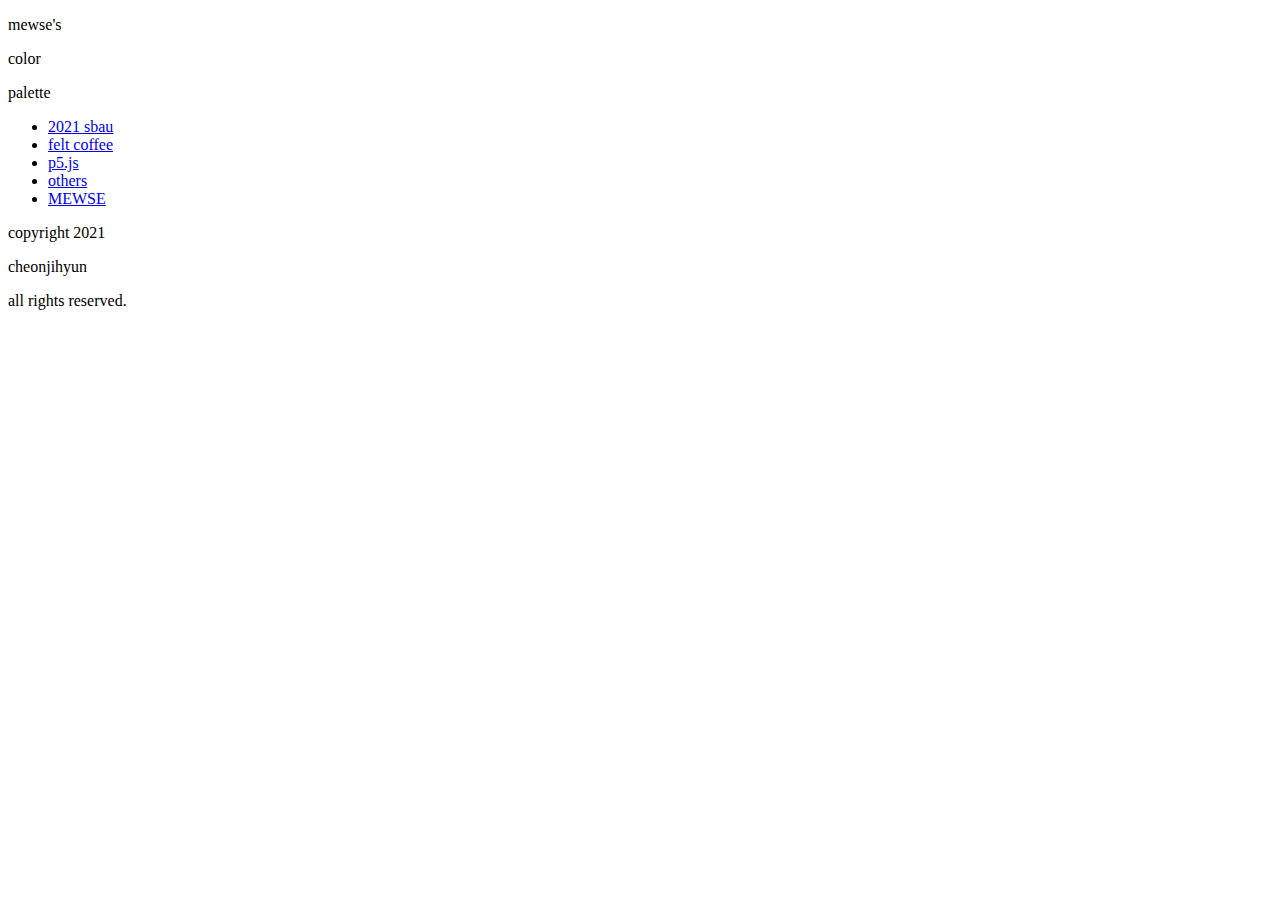
==== index.html @ 810c907f "Add files via upload" ====
<!DOCTYPE html>
<html lang="en">
<head>
    <meta charset="UTF-8">
    <title>MEWSE's media palette</title>
    <link rel="stylesheet" href="css/reset.css">
    <link rel="stylesheet" href="css/all.min.css">
    <link rel="stylesheet" href="css/style.css">
    <script>
        function on() {
            var a = document.getElementById("logo");
            var b = document.getElementById("banner");
            var c = document.getElementById("left");
            var d = document.getElementById("content");
            var e = document.getElementById("copy");
            a.classList.toggle("on");
            b.classList.toggle("on");
            c.classList.toggle("on");
            d.classList.toggle("on");
            e.classList.toggle("on");
        }
    </script>
</head>
<body>
    <div id="wrap">
        <header>
            <a href="index.html"><div id="logo"></div></a>
        </header>
        <section id="banner">
            <div id="typo">
                <p>mewse's</p>
                <p>color</p>
                <p>palette</p>
            </div>
            <div id="roll">
                <script>
                    let input = "";
                    for(var i=0 ; i<36 ; i++) {
                        input += "<div class='side'>";
//                        input += i;
                        input += "</div>";
                    }
                    document.getElementById("roll").innerHTML = input;
                </script>
            </div>
        </section>
        <aside id="left" onclick="on()"></aside>
        <section id="content">
            <ul id="content_list" class="clear">
                <li><a href="01.html">2021 sbau</a></li>
                <li><a href="02.html">felt coffee</a></li>
<!--                <li><a href="#">3</a></li>-->
                <li><a href="04.html">p5.js</a></li>
                <li><a href="05.html">others</a></li>
                <li><a href="index.html">MEWSE</a></li>
            </ul>
        </section>
        <footer>
            <div id="copy">
                <p><span>copyright 2021</span></p>
                <p><span>cheonjihyun</span></p>
                <p><span>all rights reserved.</span></p>
            </div>
        </footer>
    </div>
    
    <script>
        var list = document.querySelectorAll(".side");
        var wall = [];
        var degree = [];
//        var w = document.querySelector("#roll > div").style.width;
        var radius = 50/(Math.tan(Math.PI/18));
        for(var i=0 ; i<36 ; i++) {
            degree[i] = 10*i-5;
        }
        for (var i=0 ; i<36 ; i++) {
            wall[i] = new Object();
            wall[i] = {
                degree: degree[i],
                radian: function() {return Math.PI*this.degree/180},
                x: function() {return radius*(Math.sin(this.radian()))},
                z: function() {return radius*(Math.cos(this.radian()))}
            };
        }
       
        for(var i=0 ; i<36 ; i++) {
            list[i].style.transform = `translate3d(${wall[i].x()}px, 0, ${wall[i].z()}px) rotate3d(0, 1, 0, ${wall[i].degree}deg)`;
            list[i].style.backgroundColor = "hsla("+(10*i)+", 18%, 75%, 0.85)";
//            list[i].onmouseover = function darken() {
//                list[i].style.backgroundColor = "hsla("+(10*i)+", 18%, 75%, 0.85)";
//            }
        }
        
        document.getElementById("banner").onmouseover = function roll1() {
            document.getElementById("roll").style.transform = "perspective(500px) translateX(50%) translateY(10%) translateZ(-300px) rotateX(0)";
            for(var i=0 ; i<36 ; i++) {
                wall[i].degree += 10;
                list[i].style.transform = `translate3d(${wall[i].x()}px, 0, ${wall[i].z()}px) rotate3d(0, 1, 0, ${wall[i].degree}deg)`;
            }
        };
        document.getElementById("banner").onmouseout = function roll2() {
            document.getElementById("roll").style.transform = "perspective(500px) translateX(50%) translateZ(-500px) rotateX(-90deg)";
        };
        
//        var degree = [];
//        var radian = [];
//        const radius = 50/(Math.tan(Math.PI/18));
//        var x = [];
//        var z = [];
//        for(var i=0 ; i<36 ; i++) {
//            degree[i] = 10*i-5;
//            radian[i] = Math.PI*degree[i]/180;
//            x[i] = radius*Math.tan(radian[i]);
//            z[i] = radius/(Math.cos(radian[i]));
//        }
//        var list = document.querySelectorAll(".side");
//        console.log(list);
//        function back() {
//            for(var i=0 ; i<list.length ; i++) {
//                list[i].style.transform = `translate3d(${x[i]}px, 0, ${z[i]}px) rotate3d(0, 1, 0, -${degree[i]}deg)`;
//            }
//        }
//        
//        function roll() {
//            
//            for(var i=0 ; i<list.length-1 ; i++) {
//                list[i].style.transform = `translate3d(${x[i+1]}px, 0, ${z[i+1]}px) rotate3d(0, 1, 0, -${degree[i+1]}deg)`;
//            }
////            list[i].style.transform = `translate3d(${x[i+1]}px, 0, ${z[i+1]}px) rotate3d(0, 1, 0, -${degree[i+1]}deg)`;
//        }
    </script>
</body>
</html>
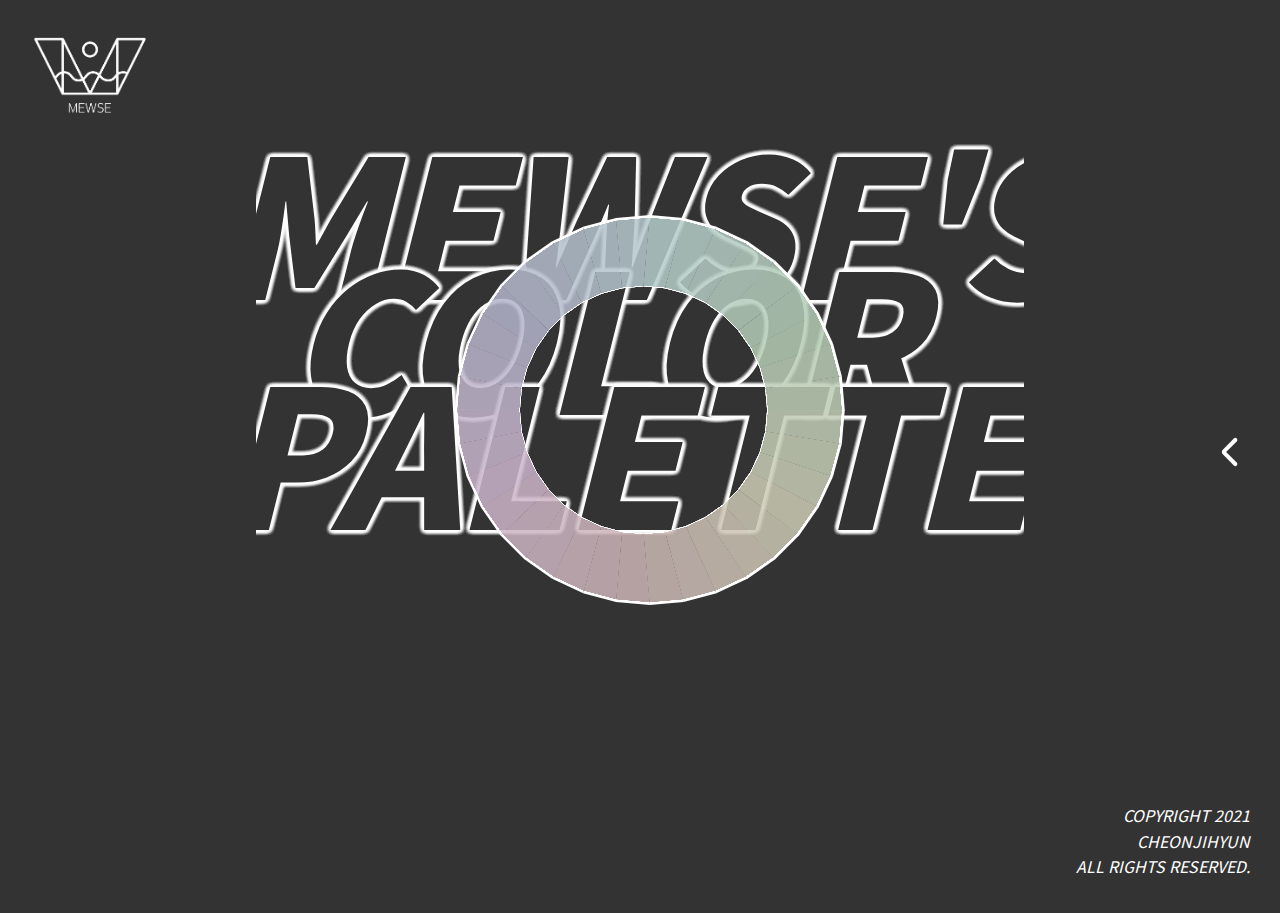
==== commit 70b216c5: "Update index.html" ====
--- a/index.html
+++ b/index.html
@@ -52,7 +52,7 @@
 <!--                <li><a href="#">3</a></li>-->
                 <li><a href="04.html">p5.js</a></li>
                 <li><a href="05.html">others</a></li>
-                <li><a href="index.html">MEWSE</a></li>
+                <li><a href="https://cheonjihyun.github.io/showwindow/">prev</a></li>
             </ul>
         </section>
         <footer>
@@ -130,4 +130,4 @@
 //        }
     </script>
 </body>
-</html>+</html>
--- a/css/all.min.css
+++ b/css/all.min.css
@@ -0,0 +1,5 @@
+/*!
+ * Font Awesome Free 5.15.2 by @fontawesome - https://fontawesome.com
+ * License - https://fontawesome.com/license/free (Icons: CC BY 4.0, Fonts: SIL OFL 1.1, Code: MIT License)
+ */
+.fa,.fab,.fad,.fal,.far,.fas{-moz-osx-font-smoothing:grayscale;-webkit-font-smoothing:antialiased;display:inline-block;font-style:normal;font-variant:normal;text-rendering:auto;line-height:1}.fa-lg{font-size:1.33333em;line-height:.75em;vertical-align:-.0667em}.fa-xs{font-size:.75em}.fa-sm{font-size:.875em}.fa-1x{font-size:1em}.fa-2x{font-size:2em}.fa-3x{font-size:3em}.fa-4x{font-size:4em}.fa-5x{font-size:5em}.fa-6x{font-size:6em}.fa-7x{font-size:7em}.fa-8x{font-size:8em}.fa-9x{font-size:9em}.fa-10x{font-size:10em}.fa-fw{text-align:center;width:1.25em}.fa-ul{list-style-type:none;margin-left:2.5em;padding-left:0}.fa-ul>li{position:relative}.fa-li{left:-2em;position:absolute;text-align:center;width:2em;line-height:inherit}.fa-border{border:.08em solid #eee;border-radius:.1em;padding:.2em .25em .15em}.fa-pull-left{float:left}.fa-pull-right{float:right}.fa.fa-pull-left,.fab.fa-pull-left,.fal.fa-pull-left,.far.fa-pull-left,.fas.fa-pull-left{margin-right:.3em}.fa.fa-pull-right,.fab.fa-pull-right,.fal.fa-pull-right,.far.fa-pull-right,.fas.fa-pull-right{margin-left:.3em}.fa-spin{-webkit-animation:fa-spin 2s linear infinite;animation:fa-spin 2s linear infinite}.fa-pulse{-webkit-animation:fa-spin 1s steps(8) infinite;animation:fa-spin 1s steps(8) infinite}@-webkit-keyframes fa-spin{0%{-webkit-transform:rotate(0deg);transform:rotate(0deg)}to{-webkit-transform:rotate(1turn);transform:rotate(1turn)}}@keyframes fa-spin{0%{-webkit-transform:rotate(0deg);transform:rotate(0deg)}to{-webkit-transform:rotate(1turn);transform:rotate(1turn)}}.fa-rotate-90{-ms-filter:"progid:DXImageTransform.Microsoft.BasicImage(rotation=1)";-webkit-transform:rotate(90deg);transform:rotate(90deg)}.fa-rotate-180{-ms-filter:"progid:DXImageTransform.Microsoft.BasicImage(rotation=2)";-webkit-transform:rotate(180deg);transform:rotate(180deg)}.fa-rotate-270{-ms-filter:"progid:DXImageTransform.Microsoft.BasicImage(rotation=3)";-webkit-transform:rotate(270deg);transform:rotate(270deg)}.fa-flip-horizontal{-ms-filter:"progid:DXImageTransform.Microsoft.BasicImage(rotation=0, mirror=1)";-webkit-transform:scaleX(-1);transform:scaleX(-1)}.fa-flip-vertical{-webkit-transform:scaleY(-1);transform:scaleY(-1)}.fa-flip-both,.fa-flip-horizontal.fa-flip-vertical,.fa-flip-vertical{-ms-filter:"progid:DXImageTransform.Microsoft.BasicImage(rotation=2, mirror=1)"}.fa-flip-both,.fa-flip-horizontal.fa-flip-vertical{-webkit-transform:scale(-1);transform:scale(-1)}:root .fa-flip-both,:root .fa-flip-horizontal,:root .fa-flip-vertical,:root .fa-rotate-90,:root .fa-rotate-180,:root .fa-rotate-270{-webkit-filter:none;filter:none}.fa-stack{display:inline-block;height:2em;line-height:2em;position:relative;vertical-align:middle;width:2.5em}.fa-stack-1x,.fa-stack-2x{left:0;position:absolute;text-align:center;width:100%}.fa-stack-1x{line-height:inherit}.fa-stack-2x{font-size:2em}.fa-inverse{color:#fff}.fa-500px:before{content:"\f26e"}.fa-accessible-icon:before{content:"\f368"}.fa-accusoft:before{content:"\f369"}.fa-acquisitions-incorporated:before{content:"\f6af"}.fa-ad:before{content:"\f641"}.fa-address-book:before{content:"\f2b9"}.fa-address-card:before{content:"\f2bb"}.fa-adjust:before{content:"\f042"}.fa-adn:before{content:"\f170"}.fa-adversal:before{content:"\f36a"}.fa-affiliatetheme:before{content:"\f36b"}.fa-air-freshener:before{content:"\f5d0"}.fa-airbnb:before{content:"\f834"}.fa-algolia:before{content:"\f36c"}.fa-align-center:before{content:"\f037"}.fa-align-justify:before{content:"\f039"}.fa-align-left:before{content:"\f036"}.fa-align-right:before{content:"\f038"}.fa-alipay:before{content:"\f642"}.fa-allergies:before{content:"\f461"}.fa-amazon:before{content:"\f270"}.fa-amazon-pay:before{content:"\f42c"}.fa-ambulance:before{content:"\f0f9"}.fa-american-sign-language-interpreting:before{content:"\f2a3"}.fa-amilia:before{content:"\f36d"}.fa-anchor:before{content:"\f13d"}.fa-android:before{content:"\f17b"}.fa-angellist:before{content:"\f209"}.fa-angle-double-down:before{content:"\f103"}.fa-angle-double-left:before{content:"\f100"}.fa-angle-double-right:before{content:"\f101"}.fa-angle-double-up:before{content:"\f102"}.fa-angle-down:before{content:"\f107"}.fa-angle-left:before{content:"\f104"}.fa-angle-right:before{content:"\f105"}.fa-angle-up:before{content:"\f106"}.fa-angry:before{content:"\f556"}.fa-angrycreative:before{content:"\f36e"}.fa-angular:before{content:"\f420"}.fa-ankh:before{content:"\f644"}.fa-app-store:before{content:"\f36f"}.fa-app-store-ios:before{content:"\f370"}.fa-apper:before{content:"\f371"}.fa-apple:before{content:"\f179"}.fa-apple-alt:before{content:"\f5d1"}.fa-apple-pay:before{content:"\f415"}.fa-archive:before{content:"\f187"}.fa-archway:before{content:"\f557"}.fa-arrow-alt-circle-down:before{content:"\f358"}.fa-arrow-alt-circle-left:before{content:"\f359"}.fa-arrow-alt-circle-right:before{content:"\f35a"}.fa-arrow-alt-circle-up:before{content:"\f35b"}.fa-arrow-circle-down:before{content:"\f0ab"}.fa-arrow-circle-left:before{content:"\f0a8"}.fa-arrow-circle-right:before{content:"\f0a9"}.fa-arrow-circle-up:before{content:"\f0aa"}.fa-arrow-down:before{content:"\f063"}.fa-arrow-left:before{content:"\f060"}.fa-arrow-right:before{content:"\f061"}.fa-arrow-up:before{content:"\f062"}.fa-arrows-alt:before{content:"\f0b2"}.fa-arrows-alt-h:before{content:"\f337"}.fa-arrows-alt-v:before{content:"\f338"}.fa-artstation:before{content:"\f77a"}.fa-assistive-listening-systems:before{content:"\f2a2"}.fa-asterisk:before{content:"\f069"}.fa-asymmetrik:before{content:"\f372"}.fa-at:before{content:"\f1fa"}.fa-atlas:before{content:"\f558"}.fa-atlassian:before{content:"\f77b"}.fa-atom:before{content:"\f5d2"}.fa-audible:before{content:"\f373"}.fa-audio-description:before{content:"\f29e"}.fa-autoprefixer:before{content:"\f41c"}.fa-avianex:before{content:"\f374"}.fa-aviato:before{content:"\f421"}.fa-award:before{content:"\f559"}.fa-aws:before{content:"\f375"}.fa-baby:before{content:"\f77c"}.fa-baby-carriage:before{content:"\f77d"}.fa-backspace:before{content:"\f55a"}.fa-backward:before{content:"\f04a"}.fa-bacon:before{content:"\f7e5"}.fa-bacteria:before{content:"\e059"}.fa-bacterium:before{content:"\e05a"}.fa-bahai:before{content:"\f666"}.fa-balance-scale:before{content:"\f24e"}.fa-balance-scale-left:before{content:"\f515"}.fa-balance-scale-right:before{content:"\f516"}.fa-ban:before{content:"\f05e"}.fa-band-aid:before{content:"\f462"}.fa-bandcamp:before{content:"\f2d5"}.fa-barcode:before{content:"\f02a"}.fa-bars:before{content:"\f0c9"}.fa-baseball-ball:before{content:"\f433"}.fa-basketball-ball:before{content:"\f434"}.fa-bath:before{content:"\f2cd"}.fa-battery-empty:before{content:"\f244"}.fa-battery-full:before{content:"\f240"}.fa-battery-half:before{content:"\f242"}.fa-battery-quarter:before{content:"\f243"}.fa-battery-three-quarters:before{content:"\f241"}.fa-battle-net:before{content:"\f835"}.fa-bed:before{content:"\f236"}.fa-beer:before{content:"\f0fc"}.fa-behance:before{content:"\f1b4"}.fa-behance-square:before{content:"\f1b5"}.fa-bell:before{content:"\f0f3"}.fa-bell-slash:before{content:"\f1f6"}.fa-bezier-curve:before{content:"\f55b"}.fa-bible:before{content:"\f647"}.fa-bicycle:before{content:"\f206"}.fa-biking:before{content:"\f84a"}.fa-bimobject:before{content:"\f378"}.fa-binoculars:before{content:"\f1e5"}.fa-biohazard:before{content:"\f780"}.fa-birthday-cake:before{content:"\f1fd"}.fa-bitbucket:before{content:"\f171"}.fa-bitcoin:before{content:"\f379"}.fa-bity:before{content:"\f37a"}.fa-black-tie:before{content:"\f27e"}.fa-blackberry:before{content:"\f37b"}.fa-blender:before{content:"\f517"}.fa-blender-phone:before{content:"\f6b6"}.fa-blind:before{content:"\f29d"}.fa-blog:before{content:"\f781"}.fa-blogger:before{content:"\f37c"}.fa-blogger-b:before{content:"\f37d"}.fa-bluetooth:before{content:"\f293"}.fa-bluetooth-b:before{content:"\f294"}.fa-bold:before{content:"\f032"}.fa-bolt:before{content:"\f0e7"}.fa-bomb:before{content:"\f1e2"}.fa-bone:before{content:"\f5d7"}.fa-bong:before{content:"\f55c"}.fa-book:before{content:"\f02d"}.fa-book-dead:before{content:"\f6b7"}.fa-book-medical:before{content:"\f7e6"}.fa-book-open:before{content:"\f518"}.fa-book-reader:before{content:"\f5da"}.fa-bookmark:before{content:"\f02e"}.fa-bootstrap:before{content:"\f836"}.fa-border-all:before{content:"\f84c"}.fa-border-none:before{content:"\f850"}.fa-border-style:before{content:"\f853"}.fa-bowling-ball:before{content:"\f436"}.fa-box:before{content:"\f466"}.fa-box-open:before{content:"\f49e"}.fa-box-tissue:before{content:"\e05b"}.fa-boxes:before{content:"\f468"}.fa-braille:before{content:"\f2a1"}.fa-brain:before{content:"\f5dc"}.fa-bread-slice:before{content:"\f7ec"}.fa-briefcase:before{content:"\f0b1"}.fa-briefcase-medical:before{content:"\f469"}.fa-broadcast-tower:before{content:"\f519"}.fa-broom:before{content:"\f51a"}.fa-brush:before{content:"\f55d"}.fa-btc:before{content:"\f15a"}.fa-buffer:before{content:"\f837"}.fa-bug:before{content:"\f188"}.fa-building:before{content:"\f1ad"}.fa-bullhorn:before{content:"\f0a1"}.fa-bullseye:before{content:"\f140"}.fa-burn:before{content:"\f46a"}.fa-buromobelexperte:before{content:"\f37f"}.fa-bus:before{content:"\f207"}.fa-bus-alt:before{content:"\f55e"}.fa-business-time:before{content:"\f64a"}.fa-buy-n-large:before{content:"\f8a6"}.fa-buysellads:before{content:"\f20d"}.fa-calculator:before{content:"\f1ec"}.fa-calendar:before{content:"\f133"}.fa-calendar-alt:before{content:"\f073"}.fa-calendar-check:before{content:"\f274"}.fa-calendar-day:before{content:"\f783"}.fa-calendar-minus:before{content:"\f272"}.fa-calendar-plus:before{content:"\f271"}.fa-calendar-times:before{content:"\f273"}.fa-calendar-week:before{content:"\f784"}.fa-camera:before{content:"\f030"}.fa-camera-retro:before{content:"\f083"}.fa-campground:before{content:"\f6bb"}.fa-canadian-maple-leaf:before{content:"\f785"}.fa-candy-cane:before{content:"\f786"}.fa-cannabis:before{content:"\f55f"}.fa-capsules:before{content:"\f46b"}.fa-car:before{content:"\f1b9"}.fa-car-alt:before{content:"\f5de"}.fa-car-battery:before{content:"\f5df"}.fa-car-crash:before{content:"\f5e1"}.fa-car-side:before{content:"\f5e4"}.fa-caravan:before{content:"\f8ff"}.fa-caret-down:before{content:"\f0d7"}.fa-caret-left:before{content:"\f0d9"}.fa-caret-right:before{content:"\f0da"}.fa-caret-square-down:before{content:"\f150"}.fa-caret-square-left:before{content:"\f191"}.fa-caret-square-right:before{content:"\f152"}.fa-caret-square-up:before{content:"\f151"}.fa-caret-up:before{content:"\f0d8"}.fa-carrot:before{content:"\f787"}.fa-cart-arrow-down:before{content:"\f218"}.fa-cart-plus:before{content:"\f217"}.fa-cash-register:before{content:"\f788"}.fa-cat:before{content:"\f6be"}.fa-cc-amazon-pay:before{content:"\f42d"}.fa-cc-amex:before{content:"\f1f3"}.fa-cc-apple-pay:before{content:"\f416"}.fa-cc-diners-club:before{content:"\f24c"}.fa-cc-discover:before{content:"\f1f2"}.fa-cc-jcb:before{content:"\f24b"}.fa-cc-mastercard:before{content:"\f1f1"}.fa-cc-paypal:before{content:"\f1f4"}.fa-cc-stripe:before{content:"\f1f5"}.fa-cc-visa:before{content:"\f1f0"}.fa-centercode:before{content:"\f380"}.fa-centos:before{content:"\f789"}.fa-certificate:before{content:"\f0a3"}.fa-chair:before{content:"\f6c0"}.fa-chalkboard:before{content:"\f51b"}.fa-chalkboard-teacher:before{content:"\f51c"}.fa-charging-station:before{content:"\f5e7"}.fa-chart-area:before{content:"\f1fe"}.fa-chart-bar:before{content:"\f080"}.fa-chart-line:before{content:"\f201"}.fa-chart-pie:before{content:"\f200"}.fa-check:before{content:"\f00c"}.fa-check-circle:before{content:"\f058"}.fa-check-double:before{content:"\f560"}.fa-check-square:before{content:"\f14a"}.fa-cheese:before{content:"\f7ef"}.fa-chess:before{content:"\f439"}.fa-chess-bishop:before{content:"\f43a"}.fa-chess-board:before{content:"\f43c"}.fa-chess-king:before{content:"\f43f"}.fa-chess-knight:before{content:"\f441"}.fa-chess-pawn:before{content:"\f443"}.fa-chess-queen:before{content:"\f445"}.fa-chess-rook:before{content:"\f447"}.fa-chevron-circle-down:before{content:"\f13a"}.fa-chevron-circle-left:before{content:"\f137"}.fa-chevron-circle-right:before{content:"\f138"}.fa-chevron-circle-up:before{content:"\f139"}.fa-chevron-down:before{content:"\f078"}.fa-chevron-left:before{content:"\f053"}.fa-chevron-right:before{content:"\f054"}.fa-chevron-up:before{content:"\f077"}.fa-child:before{content:"\f1ae"}.fa-chrome:before{content:"\f268"}.fa-chromecast:before{content:"\f838"}.fa-church:before{content:"\f51d"}.fa-circle:before{content:"\f111"}.fa-circle-notch:before{content:"\f1ce"}.fa-city:before{content:"\f64f"}.fa-clinic-medical:before{content:"\f7f2"}.fa-clipboard:before{content:"\f328"}.fa-clipboard-check:before{content:"\f46c"}.fa-clipboard-list:before{content:"\f46d"}.fa-clock:before{content:"\f017"}.fa-clone:before{content:"\f24d"}.fa-closed-captioning:before{content:"\f20a"}.fa-cloud:before{content:"\f0c2"}.fa-cloud-download-alt:before{content:"\f381"}.fa-cloud-meatball:before{content:"\f73b"}.fa-cloud-moon:before{content:"\f6c3"}.fa-cloud-moon-rain:before{content:"\f73c"}.fa-cloud-rain:before{content:"\f73d"}.fa-cloud-showers-heavy:before{content:"\f740"}.fa-cloud-sun:before{content:"\f6c4"}.fa-cloud-sun-rain:before{content:"\f743"}.fa-cloud-upload-alt:before{content:"\f382"}.fa-cloudflare:before{content:"\e07d"}.fa-cloudscale:before{content:"\f383"}.fa-cloudsmith:before{content:"\f384"}.fa-cloudversify:before{content:"\f385"}.fa-cocktail:before{content:"\f561"}.fa-code:before{content:"\f121"}.fa-code-branch:before{content:"\f126"}.fa-codepen:before{content:"\f1cb"}.fa-codiepie:before{content:"\f284"}.fa-coffee:before{content:"\f0f4"}.fa-cog:before{content:"\f013"}.fa-cogs:before{content:"\f085"}.fa-coins:before{content:"\f51e"}.fa-columns:before{content:"\f0db"}.fa-comment:before{content:"\f075"}.fa-comment-alt:before{content:"\f27a"}.fa-comment-dollar:before{content:"\f651"}.fa-comment-dots:before{content:"\f4ad"}.fa-comment-medical:before{content:"\f7f5"}.fa-comment-slash:before{content:"\f4b3"}.fa-comments:before{content:"\f086"}.fa-comments-dollar:before{content:"\f653"}.fa-compact-disc:before{content:"\f51f"}.fa-compass:before{content:"\f14e"}.fa-compress:before{content:"\f066"}.fa-compress-alt:before{content:"\f422"}.fa-compress-arrows-alt:before{content:"\f78c"}.fa-concierge-bell:before{content:"\f562"}.fa-confluence:before{content:"\f78d"}.fa-connectdevelop:before{content:"\f20e"}.fa-contao:before{content:"\f26d"}.fa-cookie:before{content:"\f563"}.fa-cookie-bite:before{content:"\f564"}.fa-copy:before{content:"\f0c5"}.fa-copyright:before{content:"\f1f9"}.fa-cotton-bureau:before{content:"\f89e"}.fa-couch:before{content:"\f4b8"}.fa-cpanel:before{content:"\f388"}.fa-creative-commons:before{content:"\f25e"}.fa-creative-commons-by:before{content:"\f4e7"}.fa-creative-commons-nc:before{content:"\f4e8"}.fa-creative-commons-nc-eu:before{content:"\f4e9"}.fa-creative-commons-nc-jp:before{content:"\f4ea"}.fa-creative-commons-nd:before{content:"\f4eb"}.fa-creative-commons-pd:before{content:"\f4ec"}.fa-creative-commons-pd-alt:before{content:"\f4ed"}.fa-creative-commons-remix:before{content:"\f4ee"}.fa-creative-commons-sa:before{content:"\f4ef"}.fa-creative-commons-sampling:before{content:"\f4f0"}.fa-creative-commons-sampling-plus:before{content:"\f4f1"}.fa-creative-commons-share:before{content:"\f4f2"}.fa-creative-commons-zero:before{content:"\f4f3"}.fa-credit-card:before{content:"\f09d"}.fa-critical-role:before{content:"\f6c9"}.fa-crop:before{content:"\f125"}.fa-crop-alt:before{content:"\f565"}.fa-cross:before{content:"\f654"}.fa-crosshairs:before{content:"\f05b"}.fa-crow:before{content:"\f520"}.fa-crown:before{content:"\f521"}.fa-crutch:before{content:"\f7f7"}.fa-css3:before{content:"\f13c"}.fa-css3-alt:before{content:"\f38b"}.fa-cube:before{content:"\f1b2"}.fa-cubes:before{content:"\f1b3"}.fa-cut:before{content:"\f0c4"}.fa-cuttlefish:before{content:"\f38c"}.fa-d-and-d:before{content:"\f38d"}.fa-d-and-d-beyond:before{content:"\f6ca"}.fa-dailymotion:before{content:"\e052"}.fa-dashcube:before{content:"\f210"}.fa-database:before{content:"\f1c0"}.fa-deaf:before{content:"\f2a4"}.fa-deezer:before{content:"\e077"}.fa-delicious:before{content:"\f1a5"}.fa-democrat:before{content:"\f747"}.fa-deploydog:before{content:"\f38e"}.fa-deskpro:before{content:"\f38f"}.fa-desktop:before{content:"\f108"}.fa-dev:before{content:"\f6cc"}.fa-deviantart:before{content:"\f1bd"}.fa-dharmachakra:before{content:"\f655"}.fa-dhl:before{content:"\f790"}.fa-diagnoses:before{content:"\f470"}.fa-diaspora:before{content:"\f791"}.fa-dice:before{content:"\f522"}.fa-dice-d20:before{content:"\f6cf"}.fa-dice-d6:before{content:"\f6d1"}.fa-dice-five:before{content:"\f523"}.fa-dice-four:before{content:"\f524"}.fa-dice-one:before{content:"\f525"}.fa-dice-six:before{content:"\f526"}.fa-dice-three:before{content:"\f527"}.fa-dice-two:before{content:"\f528"}.fa-digg:before{content:"\f1a6"}.fa-digital-ocean:before{content:"\f391"}.fa-digital-tachograph:before{content:"\f566"}.fa-directions:before{content:"\f5eb"}.fa-discord:before{content:"\f392"}.fa-discourse:before{content:"\f393"}.fa-disease:before{content:"\f7fa"}.fa-divide:before{content:"\f529"}.fa-dizzy:before{content:"\f567"}.fa-dna:before{content:"\f471"}.fa-dochub:before{content:"\f394"}.fa-docker:before{content:"\f395"}.fa-dog:before{content:"\f6d3"}.fa-dollar-sign:before{content:"\f155"}.fa-dolly:before{content:"\f472"}.fa-dolly-flatbed:before{content:"\f474"}.fa-donate:before{content:"\f4b9"}.fa-door-closed:before{content:"\f52a"}.fa-door-open:before{content:"\f52b"}.fa-dot-circle:before{content:"\f192"}.fa-dove:before{content:"\f4ba"}.fa-download:before{content:"\f019"}.fa-draft2digital:before{content:"\f396"}.fa-drafting-compass:before{content:"\f568"}.fa-dragon:before{content:"\f6d5"}.fa-draw-polygon:before{content:"\f5ee"}.fa-dribbble:before{content:"\f17d"}.fa-dribbble-square:before{content:"\f397"}.fa-dropbox:before{content:"\f16b"}.fa-drum:before{content:"\f569"}.fa-drum-steelpan:before{content:"\f56a"}.fa-drumstick-bite:before{content:"\f6d7"}.fa-drupal:before{content:"\f1a9"}.fa-dumbbell:before{content:"\f44b"}.fa-dumpster:before{content:"\f793"}.fa-dumpster-fire:before{content:"\f794"}.fa-dungeon:before{content:"\f6d9"}.fa-dyalog:before{content:"\f399"}.fa-earlybirds:before{content:"\f39a"}.fa-ebay:before{content:"\f4f4"}.fa-edge:before{content:"\f282"}.fa-edge-legacy:before{content:"\e078"}.fa-edit:before{content:"\f044"}.fa-egg:before{content:"\f7fb"}.fa-eject:before{content:"\f052"}.fa-elementor:before{content:"\f430"}.fa-ellipsis-h:before{content:"\f141"}.fa-ellipsis-v:before{content:"\f142"}.fa-ello:before{content:"\f5f1"}.fa-ember:before{content:"\f423"}.fa-empire:before{content:"\f1d1"}.fa-envelope:before{content:"\f0e0"}.fa-envelope-open:before{content:"\f2b6"}.fa-envelope-open-text:before{content:"\f658"}.fa-envelope-square:before{content:"\f199"}.fa-envira:before{content:"\f299"}.fa-equals:before{content:"\f52c"}.fa-eraser:before{content:"\f12d"}.fa-erlang:before{content:"\f39d"}.fa-ethereum:before{content:"\f42e"}.fa-ethernet:before{content:"\f796"}.fa-etsy:before{content:"\f2d7"}.fa-euro-sign:before{content:"\f153"}.fa-evernote:before{content:"\f839"}.fa-exchange-alt:before{content:"\f362"}.fa-exclamation:before{content:"\f12a"}.fa-exclamation-circle:before{content:"\f06a"}.fa-exclamation-triangle:before{content:"\f071"}.fa-expand:before{content:"\f065"}.fa-expand-alt:before{content:"\f424"}.fa-expand-arrows-alt:before{content:"\f31e"}.fa-expeditedssl:before{content:"\f23e"}.fa-external-link-alt:before{content:"\f35d"}.fa-external-link-square-alt:before{content:"\f360"}.fa-eye:before{content:"\f06e"}.fa-eye-dropper:before{content:"\f1fb"}.fa-eye-slash:before{content:"\f070"}.fa-facebook:before{content:"\f09a"}.fa-facebook-f:before{content:"\f39e"}.fa-facebook-messenger:before{content:"\f39f"}.fa-facebook-square:before{content:"\f082"}.fa-fan:before{content:"\f863"}.fa-fantasy-flight-games:before{content:"\f6dc"}.fa-fast-backward:before{content:"\f049"}.fa-fast-forward:before{content:"\f050"}.fa-faucet:before{content:"\e005"}.fa-fax:before{content:"\f1ac"}.fa-feather:before{content:"\f52d"}.fa-feather-alt:before{content:"\f56b"}.fa-fedex:before{content:"\f797"}.fa-fedora:before{content:"\f798"}.fa-female:before{content:"\f182"}.fa-fighter-jet:before{content:"\f0fb"}.fa-figma:before{content:"\f799"}.fa-file:before{content:"\f15b"}.fa-file-alt:before{content:"\f15c"}.fa-file-archive:before{content:"\f1c6"}.fa-file-audio:before{content:"\f1c7"}.fa-file-code:before{content:"\f1c9"}.fa-file-contract:before{content:"\f56c"}.fa-file-csv:before{content:"\f6dd"}.fa-file-download:before{content:"\f56d"}.fa-file-excel:before{content:"\f1c3"}.fa-file-export:before{content:"\f56e"}.fa-file-image:before{content:"\f1c5"}.fa-file-import:before{content:"\f56f"}.fa-file-invoice:before{content:"\f570"}.fa-file-invoice-dollar:before{content:"\f571"}.fa-file-medical:before{content:"\f477"}.fa-file-medical-alt:before{content:"\f478"}.fa-file-pdf:before{content:"\f1c1"}.fa-file-powerpoint:before{content:"\f1c4"}.fa-file-prescription:before{content:"\f572"}.fa-file-signature:before{content:"\f573"}.fa-file-upload:before{content:"\f574"}.fa-file-video:before{content:"\f1c8"}.fa-file-word:before{content:"\f1c2"}.fa-fill:before{content:"\f575"}.fa-fill-drip:before{content:"\f576"}.fa-film:before{content:"\f008"}.fa-filter:before{content:"\f0b0"}.fa-fingerprint:before{content:"\f577"}.fa-fire:before{content:"\f06d"}.fa-fire-alt:before{content:"\f7e4"}.fa-fire-extinguisher:before{content:"\f134"}.fa-firefox:before{content:"\f269"}.fa-firefox-browser:before{content:"\e007"}.fa-first-aid:before{content:"\f479"}.fa-first-order:before{content:"\f2b0"}.fa-first-order-alt:before{content:"\f50a"}.fa-firstdraft:before{content:"\f3a1"}.fa-fish:before{content:"\f578"}.fa-fist-raised:before{content:"\f6de"}.fa-flag:before{content:"\f024"}.fa-flag-checkered:before{content:"\f11e"}.fa-flag-usa:before{content:"\f74d"}.fa-flask:before{content:"\f0c3"}.fa-flickr:before{content:"\f16e"}.fa-flipboard:before{content:"\f44d"}.fa-flushed:before{content:"\f579"}.fa-fly:before{content:"\f417"}.fa-folder:before{content:"\f07b"}.fa-folder-minus:before{content:"\f65d"}.fa-folder-open:before{content:"\f07c"}.fa-folder-plus:before{content:"\f65e"}.fa-font:before{content:"\f031"}.fa-font-awesome:before{content:"\f2b4"}.fa-font-awesome-alt:before{content:"\f35c"}.fa-font-awesome-flag:before{content:"\f425"}.fa-font-awesome-logo-full:before{content:"\f4e6"}.fa-fonticons:before{content:"\f280"}.fa-fonticons-fi:before{content:"\f3a2"}.fa-football-ball:before{content:"\f44e"}.fa-fort-awesome:before{content:"\f286"}.fa-fort-awesome-alt:before{content:"\f3a3"}.fa-forumbee:before{content:"\f211"}.fa-forward:before{content:"\f04e"}.fa-foursquare:before{content:"\f180"}.fa-free-code-camp:before{content:"\f2c5"}.fa-freebsd:before{content:"\f3a4"}.fa-frog:before{content:"\f52e"}.fa-frown:before{content:"\f119"}.fa-frown-open:before{content:"\f57a"}.fa-fulcrum:before{content:"\f50b"}.fa-funnel-dollar:before{content:"\f662"}.fa-futbol:before{content:"\f1e3"}.fa-galactic-republic:before{content:"\f50c"}.fa-galactic-senate:before{content:"\f50d"}.fa-gamepad:before{content:"\f11b"}.fa-gas-pump:before{content:"\f52f"}.fa-gavel:before{content:"\f0e3"}.fa-gem:before{content:"\f3a5"}.fa-genderless:before{content:"\f22d"}.fa-get-pocket:before{content:"\f265"}.fa-gg:before{content:"\f260"}.fa-gg-circle:before{content:"\f261"}.fa-ghost:before{content:"\f6e2"}.fa-gift:before{content:"\f06b"}.fa-gifts:before{content:"\f79c"}.fa-git:before{content:"\f1d3"}.fa-git-alt:before{content:"\f841"}.fa-git-square:before{content:"\f1d2"}.fa-github:before{content:"\f09b"}.fa-github-alt:before{content:"\f113"}.fa-github-square:before{content:"\f092"}.fa-gitkraken:before{content:"\f3a6"}.fa-gitlab:before{content:"\f296"}.fa-gitter:before{content:"\f426"}.fa-glass-cheers:before{content:"\f79f"}.fa-glass-martini:before{content:"\f000"}.fa-glass-martini-alt:before{content:"\f57b"}.fa-glass-whiskey:before{content:"\f7a0"}.fa-glasses:before{content:"\f530"}.fa-glide:before{content:"\f2a5"}.fa-glide-g:before{content:"\f2a6"}.fa-globe:before{content:"\f0ac"}.fa-globe-africa:before{content:"\f57c"}.fa-globe-americas:before{content:"\f57d"}.fa-globe-asia:before{content:"\f57e"}.fa-globe-europe:before{content:"\f7a2"}.fa-gofore:before{content:"\f3a7"}.fa-golf-ball:before{content:"\f450"}.fa-goodreads:before{content:"\f3a8"}.fa-goodreads-g:before{content:"\f3a9"}.fa-google:before{content:"\f1a0"}.fa-google-drive:before{content:"\f3aa"}.fa-google-pay:before{content:"\e079"}.fa-google-play:before{content:"\f3ab"}.fa-google-plus:before{content:"\f2b3"}.fa-google-plus-g:before{content:"\f0d5"}.fa-google-plus-square:before{content:"\f0d4"}.fa-google-wallet:before{content:"\f1ee"}.fa-gopuram:before{content:"\f664"}.fa-graduation-cap:before{content:"\f19d"}.fa-gratipay:before{content:"\f184"}.fa-grav:before{content:"\f2d6"}.fa-greater-than:before{content:"\f531"}.fa-greater-than-equal:before{content:"\f532"}.fa-grimace:before{content:"\f57f"}.fa-grin:before{content:"\f580"}.fa-grin-alt:before{content:"\f581"}.fa-grin-beam:before{content:"\f582"}.fa-grin-beam-sweat:before{content:"\f583"}.fa-grin-hearts:before{content:"\f584"}.fa-grin-squint:before{content:"\f585"}.fa-grin-squint-tears:before{content:"\f586"}.fa-grin-stars:before{content:"\f587"}.fa-grin-tears:before{content:"\f588"}.fa-grin-tongue:before{content:"\f589"}.fa-grin-tongue-squint:before{content:"\f58a"}.fa-grin-tongue-wink:before{content:"\f58b"}.fa-grin-wink:before{content:"\f58c"}.fa-grip-horizontal:before{content:"\f58d"}.fa-grip-lines:before{content:"\f7a4"}.fa-grip-lines-vertical:before{content:"\f7a5"}.fa-grip-vertical:before{content:"\f58e"}.fa-gripfire:before{content:"\f3ac"}.fa-grunt:before{content:"\f3ad"}.fa-guilded:before{content:"\e07e"}.fa-guitar:before{content:"\f7a6"}.fa-gulp:before{content:"\f3ae"}.fa-h-square:before{content:"\f0fd"}.fa-hacker-news:before{content:"\f1d4"}.fa-hacker-news-square:before{content:"\f3af"}.fa-hackerrank:before{content:"\f5f7"}.fa-hamburger:before{content:"\f805"}.fa-hammer:before{content:"\f6e3"}.fa-hamsa:before{content:"\f665"}.fa-hand-holding:before{content:"\f4bd"}.fa-hand-holding-heart:before{content:"\f4be"}.fa-hand-holding-medical:before{content:"\e05c"}.fa-hand-holding-usd:before{content:"\f4c0"}.fa-hand-holding-water:before{content:"\f4c1"}.fa-hand-lizard:before{content:"\f258"}.fa-hand-middle-finger:before{content:"\f806"}.fa-hand-paper:before{content:"\f256"}.fa-hand-peace:before{content:"\f25b"}.fa-hand-point-down:before{content:"\f0a7"}.fa-hand-point-left:before{content:"\f0a5"}.fa-hand-point-right:before{content:"\f0a4"}.fa-hand-point-up:before{content:"\f0a6"}.fa-hand-pointer:before{content:"\f25a"}.fa-hand-rock:before{content:"\f255"}.fa-hand-scissors:before{content:"\f257"}.fa-hand-sparkles:before{content:"\e05d"}.fa-hand-spock:before{content:"\f259"}.fa-hands:before{content:"\f4c2"}.fa-hands-helping:before{content:"\f4c4"}.fa-hands-wash:before{content:"\e05e"}.fa-handshake:before{content:"\f2b5"}.fa-handshake-alt-slash:before{content:"\e05f"}.fa-handshake-slash:before{content:"\e060"}.fa-hanukiah:before{content:"\f6e6"}.fa-hard-hat:before{content:"\f807"}.fa-hashtag:before{content:"\f292"}.fa-hat-cowboy:before{content:"\f8c0"}.fa-hat-cowboy-side:before{content:"\f8c1"}.fa-hat-wizard:before{content:"\f6e8"}.fa-hdd:before{content:"\f0a0"}.fa-head-side-cough:before{content:"\e061"}.fa-head-side-cough-slash:before{content:"\e062"}.fa-head-side-mask:before{content:"\e063"}.fa-head-side-virus:before{content:"\e064"}.fa-heading:before{content:"\f1dc"}.fa-headphones:before{content:"\f025"}.fa-headphones-alt:before{content:"\f58f"}.fa-headset:before{content:"\f590"}.fa-heart:before{content:"\f004"}.fa-heart-broken:before{content:"\f7a9"}.fa-heartbeat:before{content:"\f21e"}.fa-helicopter:before{content:"\f533"}.fa-highlighter:before{content:"\f591"}.fa-hiking:before{content:"\f6ec"}.fa-hippo:before{content:"\f6ed"}.fa-hips:before{content:"\f452"}.fa-hire-a-helper:before{content:"\f3b0"}.fa-history:before{content:"\f1da"}.fa-hive:before{content:"\e07f"}.fa-hockey-puck:before{content:"\f453"}.fa-holly-berry:before{content:"\f7aa"}.fa-home:before{content:"\f015"}.fa-hooli:before{content:"\f427"}.fa-hornbill:before{content:"\f592"}.fa-horse:before{content:"\f6f0"}.fa-horse-head:before{content:"\f7ab"}.fa-hospital:before{content:"\f0f8"}.fa-hospital-alt:before{content:"\f47d"}.fa-hospital-symbol:before{content:"\f47e"}.fa-hospital-user:before{content:"\f80d"}.fa-hot-tub:before{content:"\f593"}.fa-hotdog:before{content:"\f80f"}.fa-hotel:before{content:"\f594"}.fa-hotjar:before{content:"\f3b1"}.fa-hourglass:before{content:"\f254"}.fa-hourglass-end:before{content:"\f253"}.fa-hourglass-half:before{content:"\f252"}.fa-hourglass-start:before{content:"\f251"}.fa-house-damage:before{content:"\f6f1"}.fa-house-user:before{content:"\e065"}.fa-houzz:before{content:"\f27c"}.fa-hryvnia:before{content:"\f6f2"}.fa-html5:before{content:"\f13b"}.fa-hubspot:before{content:"\f3b2"}.fa-i-cursor:before{content:"\f246"}.fa-ice-cream:before{content:"\f810"}.fa-icicles:before{content:"\f7ad"}.fa-icons:before{content:"\f86d"}.fa-id-badge:before{content:"\f2c1"}.fa-id-card:before{content:"\f2c2"}.fa-id-card-alt:before{content:"\f47f"}.fa-ideal:before{content:"\e013"}.fa-igloo:before{content:"\f7ae"}.fa-image:before{content:"\f03e"}.fa-images:before{content:"\f302"}.fa-imdb:before{content:"\f2d8"}.fa-inbox:before{content:"\f01c"}.fa-indent:before{content:"\f03c"}.fa-industry:before{content:"\f275"}.fa-infinity:before{content:"\f534"}.fa-info:before{content:"\f129"}.fa-info-circle:before{content:"\f05a"}.fa-innosoft:before{content:"\e080"}.fa-instagram:before{content:"\f16d"}.fa-instagram-square:before{content:"\e055"}.fa-instalod:before{content:"\e081"}.fa-intercom:before{content:"\f7af"}.fa-internet-explorer:before{content:"\f26b"}.fa-invision:before{content:"\f7b0"}.fa-ioxhost:before{content:"\f208"}.fa-italic:before{content:"\f033"}.fa-itch-io:before{content:"\f83a"}.fa-itunes:before{content:"\f3b4"}.fa-itunes-note:before{content:"\f3b5"}.fa-java:before{content:"\f4e4"}.fa-jedi:before{content:"\f669"}.fa-jedi-order:before{content:"\f50e"}.fa-jenkins:before{content:"\f3b6"}.fa-jira:before{content:"\f7b1"}.fa-joget:before{content:"\f3b7"}.fa-joint:before{content:"\f595"}.fa-joomla:before{content:"\f1aa"}.fa-journal-whills:before{content:"\f66a"}.fa-js:before{content:"\f3b8"}.fa-js-square:before{content:"\f3b9"}.fa-jsfiddle:before{content:"\f1cc"}.fa-kaaba:before{content:"\f66b"}.fa-kaggle:before{content:"\f5fa"}.fa-key:before{content:"\f084"}.fa-keybase:before{content:"\f4f5"}.fa-keyboard:before{content:"\f11c"}.fa-keycdn:before{content:"\f3ba"}.fa-khanda:before{content:"\f66d"}.fa-kickstarter:before{content:"\f3bb"}.fa-kickstarter-k:before{content:"\f3bc"}.fa-kiss:before{content:"\f596"}.fa-kiss-beam:before{content:"\f597"}.fa-kiss-wink-heart:before{content:"\f598"}.fa-kiwi-bird:before{content:"\f535"}.fa-korvue:before{content:"\f42f"}.fa-landmark:before{content:"\f66f"}.fa-language:before{content:"\f1ab"}.fa-laptop:before{content:"\f109"}.fa-laptop-code:before{content:"\f5fc"}.fa-laptop-house:before{content:"\e066"}.fa-laptop-medical:before{content:"\f812"}.fa-laravel:before{content:"\f3bd"}.fa-lastfm:before{content:"\f202"}.fa-lastfm-square:before{content:"\f203"}.fa-laugh:before{content:"\f599"}.fa-laugh-beam:before{content:"\f59a"}.fa-laugh-squint:before{content:"\f59b"}.fa-laugh-wink:before{content:"\f59c"}.fa-layer-group:before{content:"\f5fd"}.fa-leaf:before{content:"\f06c"}.fa-leanpub:before{content:"\f212"}.fa-lemon:before{content:"\f094"}.fa-less:before{content:"\f41d"}.fa-less-than:before{content:"\f536"}.fa-less-than-equal:before{content:"\f537"}.fa-level-down-alt:before{content:"\f3be"}.fa-level-up-alt:before{content:"\f3bf"}.fa-life-ring:before{content:"\f1cd"}.fa-lightbulb:before{content:"\f0eb"}.fa-line:before{content:"\f3c0"}.fa-link:before{content:"\f0c1"}.fa-linkedin:before{content:"\f08c"}.fa-linkedin-in:before{content:"\f0e1"}.fa-linode:before{content:"\f2b8"}.fa-linux:before{content:"\f17c"}.fa-lira-sign:before{content:"\f195"}.fa-list:before{content:"\f03a"}.fa-list-alt:before{content:"\f022"}.fa-list-ol:before{content:"\f0cb"}.fa-list-ul:before{content:"\f0ca"}.fa-location-arrow:before{content:"\f124"}.fa-lock:before{content:"\f023"}.fa-lock-open:before{content:"\f3c1"}.fa-long-arrow-alt-down:before{content:"\f309"}.fa-long-arrow-alt-left:before{content:"\f30a"}.fa-long-arrow-alt-right:before{content:"\f30b"}.fa-long-arrow-alt-up:before{content:"\f30c"}.fa-low-vision:before{content:"\f2a8"}.fa-luggage-cart:before{content:"\f59d"}.fa-lungs:before{content:"\f604"}.fa-lungs-virus:before{content:"\e067"}.fa-lyft:before{content:"\f3c3"}.fa-magento:before{content:"\f3c4"}.fa-magic:before{content:"\f0d0"}.fa-magnet:before{content:"\f076"}.fa-mail-bulk:before{content:"\f674"}.fa-mailchimp:before{content:"\f59e"}.fa-male:before{content:"\f183"}.fa-mandalorian:before{content:"\f50f"}.fa-map:before{content:"\f279"}.fa-map-marked:before{content:"\f59f"}.fa-map-marked-alt:before{content:"\f5a0"}.fa-map-marker:before{content:"\f041"}.fa-map-marker-alt:before{content:"\f3c5"}.fa-map-pin:before{content:"\f276"}.fa-map-signs:before{content:"\f277"}.fa-markdown:before{content:"\f60f"}.fa-marker:before{content:"\f5a1"}.fa-mars:before{content:"\f222"}.fa-mars-double:before{content:"\f227"}.fa-mars-stroke:before{content:"\f229"}.fa-mars-stroke-h:before{content:"\f22b"}.fa-mars-stroke-v:before{content:"\f22a"}.fa-mask:before{content:"\f6fa"}.fa-mastodon:before{content:"\f4f6"}.fa-maxcdn:before{content:"\f136"}.fa-mdb:before{content:"\f8ca"}.fa-medal:before{content:"\f5a2"}.fa-medapps:before{content:"\f3c6"}.fa-medium:before{content:"\f23a"}.fa-medium-m:before{content:"\f3c7"}.fa-medkit:before{content:"\f0fa"}.fa-medrt:before{content:"\f3c8"}.fa-meetup:before{content:"\f2e0"}.fa-megaport:before{content:"\f5a3"}.fa-meh:before{content:"\f11a"}.fa-meh-blank:before{content:"\f5a4"}.fa-meh-rolling-eyes:before{content:"\f5a5"}.fa-memory:before{content:"\f538"}.fa-mendeley:before{content:"\f7b3"}.fa-menorah:before{content:"\f676"}.fa-mercury:before{content:"\f223"}.fa-meteor:before{content:"\f753"}.fa-microblog:before{content:"\e01a"}.fa-microchip:before{content:"\f2db"}.fa-microphone:before{content:"\f130"}.fa-microphone-alt:before{content:"\f3c9"}.fa-microphone-alt-slash:before{content:"\f539"}.fa-microphone-slash:before{content:"\f131"}.fa-microscope:before{content:"\f610"}.fa-microsoft:before{content:"\f3ca"}.fa-minus:before{content:"\f068"}.fa-minus-circle:before{content:"\f056"}.fa-minus-square:before{content:"\f146"}.fa-mitten:before{content:"\f7b5"}.fa-mix:before{content:"\f3cb"}.fa-mixcloud:before{content:"\f289"}.fa-mixer:before{content:"\e056"}.fa-mizuni:before{content:"\f3cc"}.fa-mobile:before{content:"\f10b"}.fa-mobile-alt:before{content:"\f3cd"}.fa-modx:before{content:"\f285"}.fa-monero:before{content:"\f3d0"}.fa-money-bill:before{content:"\f0d6"}.fa-money-bill-alt:before{content:"\f3d1"}.fa-money-bill-wave:before{content:"\f53a"}.fa-money-bill-wave-alt:before{content:"\f53b"}.fa-money-check:before{content:"\f53c"}.fa-money-check-alt:before{content:"\f53d"}.fa-monument:before{content:"\f5a6"}.fa-moon:before{content:"\f186"}.fa-mortar-pestle:before{content:"\f5a7"}.fa-mosque:before{content:"\f678"}.fa-motorcycle:before{content:"\f21c"}.fa-mountain:before{content:"\f6fc"}.fa-mouse:before{content:"\f8cc"}.fa-mouse-pointer:before{content:"\f245"}.fa-mug-hot:before{content:"\f7b6"}.fa-music:before{content:"\f001"}.fa-napster:before{content:"\f3d2"}.fa-neos:before{content:"\f612"}.fa-network-wired:before{content:"\f6ff"}.fa-neuter:before{content:"\f22c"}.fa-newspaper:before{content:"\f1ea"}.fa-nimblr:before{content:"\f5a8"}.fa-node:before{content:"\f419"}.fa-node-js:before{content:"\f3d3"}.fa-not-equal:before{content:"\f53e"}.fa-notes-medical:before{content:"\f481"}.fa-npm:before{content:"\f3d4"}.fa-ns8:before{content:"\f3d5"}.fa-nutritionix:before{content:"\f3d6"}.fa-object-group:before{content:"\f247"}.fa-object-ungroup:before{content:"\f248"}.fa-octopus-deploy:before{content:"\e082"}.fa-odnoklassniki:before{content:"\f263"}.fa-odnoklassniki-square:before{content:"\f264"}.fa-oil-can:before{content:"\f613"}.fa-old-republic:before{content:"\f510"}.fa-om:before{content:"\f679"}.fa-opencart:before{content:"\f23d"}.fa-openid:before{content:"\f19b"}.fa-opera:before{content:"\f26a"}.fa-optin-monster:before{content:"\f23c"}.fa-orcid:before{content:"\f8d2"}.fa-osi:before{content:"\f41a"}.fa-otter:before{content:"\f700"}.fa-outdent:before{content:"\f03b"}.fa-page4:before{content:"\f3d7"}.fa-pagelines:before{content:"\f18c"}.fa-pager:before{content:"\f815"}.fa-paint-brush:before{content:"\f1fc"}.fa-paint-roller:before{content:"\f5aa"}.fa-palette:before{content:"\f53f"}.fa-palfed:before{content:"\f3d8"}.fa-pallet:before{content:"\f482"}.fa-paper-plane:before{content:"\f1d8"}.fa-paperclip:before{content:"\f0c6"}.fa-parachute-box:before{content:"\f4cd"}.fa-paragraph:before{content:"\f1dd"}.fa-parking:before{content:"\f540"}.fa-passport:before{content:"\f5ab"}.fa-pastafarianism:before{content:"\f67b"}.fa-paste:before{content:"\f0ea"}.fa-patreon:before{content:"\f3d9"}.fa-pause:before{content:"\f04c"}.fa-pause-circle:before{content:"\f28b"}.fa-paw:before{content:"\f1b0"}.fa-paypal:before{content:"\f1ed"}.fa-peace:before{content:"\f67c"}.fa-pen:before{content:"\f304"}.fa-pen-alt:before{content:"\f305"}.fa-pen-fancy:before{content:"\f5ac"}.fa-pen-nib:before{content:"\f5ad"}.fa-pen-square:before{content:"\f14b"}.fa-pencil-alt:before{content:"\f303"}.fa-pencil-ruler:before{content:"\f5ae"}.fa-penny-arcade:before{content:"\f704"}.fa-people-arrows:before{content:"\e068"}.fa-people-carry:before{content:"\f4ce"}.fa-pepper-hot:before{content:"\f816"}.fa-perbyte:before{content:"\e083"}.fa-percent:before{content:"\f295"}.fa-percentage:before{content:"\f541"}.fa-periscope:before{content:"\f3da"}.fa-person-booth:before{content:"\f756"}.fa-phabricator:before{content:"\f3db"}.fa-phoenix-framework:before{content:"\f3dc"}.fa-phoenix-squadron:before{content:"\f511"}.fa-phone:before{content:"\f095"}.fa-phone-alt:before{content:"\f879"}.fa-phone-slash:before{content:"\f3dd"}.fa-phone-square:before{content:"\f098"}.fa-phone-square-alt:before{content:"\f87b"}.fa-phone-volume:before{content:"\f2a0"}.fa-photo-video:before{content:"\f87c"}.fa-php:before{content:"\f457"}.fa-pied-piper:before{content:"\f2ae"}.fa-pied-piper-alt:before{content:"\f1a8"}.fa-pied-piper-hat:before{content:"\f4e5"}.fa-pied-piper-pp:before{content:"\f1a7"}.fa-pied-piper-square:before{content:"\e01e"}.fa-piggy-bank:before{content:"\f4d3"}.fa-pills:before{content:"\f484"}.fa-pinterest:before{content:"\f0d2"}.fa-pinterest-p:before{content:"\f231"}.fa-pinterest-square:before{content:"\f0d3"}.fa-pizza-slice:before{content:"\f818"}.fa-place-of-worship:before{content:"\f67f"}.fa-plane:before{content:"\f072"}.fa-plane-arrival:before{content:"\f5af"}.fa-plane-departure:before{content:"\f5b0"}.fa-plane-slash:before{content:"\e069"}.fa-play:before{content:"\f04b"}.fa-play-circle:before{content:"\f144"}.fa-playstation:before{content:"\f3df"}.fa-plug:before{content:"\f1e6"}.fa-plus:before{content:"\f067"}.fa-plus-circle:before{content:"\f055"}.fa-plus-square:before{content:"\f0fe"}.fa-podcast:before{content:"\f2ce"}.fa-poll:before{content:"\f681"}.fa-poll-h:before{content:"\f682"}.fa-poo:before{content:"\f2fe"}.fa-poo-storm:before{content:"\f75a"}.fa-poop:before{content:"\f619"}.fa-portrait:before{content:"\f3e0"}.fa-pound-sign:before{content:"\f154"}.fa-power-off:before{content:"\f011"}.fa-pray:before{content:"\f683"}.fa-praying-hands:before{content:"\f684"}.fa-prescription:before{content:"\f5b1"}.fa-prescription-bottle:before{content:"\f485"}.fa-prescription-bottle-alt:before{content:"\f486"}.fa-print:before{content:"\f02f"}.fa-procedures:before{content:"\f487"}.fa-product-hunt:before{content:"\f288"}.fa-project-diagram:before{content:"\f542"}.fa-pump-medical:before{content:"\e06a"}.fa-pump-soap:before{content:"\e06b"}.fa-pushed:before{content:"\f3e1"}.fa-puzzle-piece:before{content:"\f12e"}.fa-python:before{content:"\f3e2"}.fa-qq:before{content:"\f1d6"}.fa-qrcode:before{content:"\f029"}.fa-question:before{content:"\f128"}.fa-question-circle:before{content:"\f059"}.fa-quidditch:before{content:"\f458"}.fa-quinscape:before{content:"\f459"}.fa-quora:before{content:"\f2c4"}.fa-quote-left:before{content:"\f10d"}.fa-quote-right:before{content:"\f10e"}.fa-quran:before{content:"\f687"}.fa-r-project:before{content:"\f4f7"}.fa-radiation:before{content:"\f7b9"}.fa-radiation-alt:before{content:"\f7ba"}.fa-rainbow:before{content:"\f75b"}.fa-random:before{content:"\f074"}.fa-raspberry-pi:before{content:"\f7bb"}.fa-ravelry:before{content:"\f2d9"}.fa-react:before{content:"\f41b"}.fa-reacteurope:before{content:"\f75d"}.fa-readme:before{content:"\f4d5"}.fa-rebel:before{content:"\f1d0"}.fa-receipt:before{content:"\f543"}.fa-record-vinyl:before{content:"\f8d9"}.fa-recycle:before{content:"\f1b8"}.fa-red-river:before{content:"\f3e3"}.fa-reddit:before{content:"\f1a1"}.fa-reddit-alien:before{content:"\f281"}.fa-reddit-square:before{content:"\f1a2"}.fa-redhat:before{content:"\f7bc"}.fa-redo:before{content:"\f01e"}.fa-redo-alt:before{content:"\f2f9"}.fa-registered:before{content:"\f25d"}.fa-remove-format:before{content:"\f87d"}.fa-renren:before{content:"\f18b"}.fa-reply:before{content:"\f3e5"}.fa-reply-all:before{content:"\f122"}.fa-replyd:before{content:"\f3e6"}.fa-republican:before{content:"\f75e"}.fa-researchgate:before{content:"\f4f8"}.fa-resolving:before{content:"\f3e7"}.fa-restroom:before{content:"\f7bd"}.fa-retweet:before{content:"\f079"}.fa-rev:before{content:"\f5b2"}.fa-ribbon:before{content:"\f4d6"}.fa-ring:before{content:"\f70b"}.fa-road:before{content:"\f018"}.fa-robot:before{content:"\f544"}.fa-rocket:before{content:"\f135"}.fa-rocketchat:before{content:"\f3e8"}.fa-rockrms:before{content:"\f3e9"}.fa-route:before{content:"\f4d7"}.fa-rss:before{content:"\f09e"}.fa-rss-square:before{content:"\f143"}.fa-ruble-sign:before{content:"\f158"}.fa-ruler:before{content:"\f545"}.fa-ruler-combined:before{content:"\f546"}.fa-ruler-horizontal:before{content:"\f547"}.fa-ruler-vertical:before{content:"\f548"}.fa-running:before{content:"\f70c"}.fa-rupee-sign:before{content:"\f156"}.fa-rust:before{content:"\e07a"}.fa-sad-cry:before{content:"\f5b3"}.fa-sad-tear:before{content:"\f5b4"}.fa-safari:before{content:"\f267"}.fa-salesforce:before{content:"\f83b"}.fa-sass:before{content:"\f41e"}.fa-satellite:before{content:"\f7bf"}.fa-satellite-dish:before{content:"\f7c0"}.fa-save:before{content:"\f0c7"}.fa-schlix:before{content:"\f3ea"}.fa-school:before{content:"\f549"}.fa-screwdriver:before{content:"\f54a"}.fa-scribd:before{content:"\f28a"}.fa-scroll:before{content:"\f70e"}.fa-sd-card:before{content:"\f7c2"}.fa-search:before{content:"\f002"}.fa-search-dollar:before{content:"\f688"}.fa-search-location:before{content:"\f689"}.fa-search-minus:before{content:"\f010"}.fa-search-plus:before{content:"\f00e"}.fa-searchengin:before{content:"\f3eb"}.fa-seedling:before{content:"\f4d8"}.fa-sellcast:before{content:"\f2da"}.fa-sellsy:before{content:"\f213"}.fa-server:before{content:"\f233"}.fa-servicestack:before{content:"\f3ec"}.fa-shapes:before{content:"\f61f"}.fa-share:before{content:"\f064"}.fa-share-alt:before{content:"\f1e0"}.fa-share-alt-square:before{content:"\f1e1"}.fa-share-square:before{content:"\f14d"}.fa-shekel-sign:before{content:"\f20b"}.fa-shield-alt:before{content:"\f3ed"}.fa-shield-virus:before{content:"\e06c"}.fa-ship:before{content:"\f21a"}.fa-shipping-fast:before{content:"\f48b"}.fa-shirtsinbulk:before{content:"\f214"}.fa-shoe-prints:before{content:"\f54b"}.fa-shopify:before{content:"\e057"}.fa-shopping-bag:before{content:"\f290"}.fa-shopping-basket:before{content:"\f291"}.fa-shopping-cart:before{content:"\f07a"}.fa-shopware:before{content:"\f5b5"}.fa-shower:before{content:"\f2cc"}.fa-shuttle-van:before{content:"\f5b6"}.fa-sign:before{content:"\f4d9"}.fa-sign-in-alt:before{content:"\f2f6"}.fa-sign-language:before{content:"\f2a7"}.fa-sign-out-alt:before{content:"\f2f5"}.fa-signal:before{content:"\f012"}.fa-signature:before{content:"\f5b7"}.fa-sim-card:before{content:"\f7c4"}.fa-simplybuilt:before{content:"\f215"}.fa-sink:before{content:"\e06d"}.fa-sistrix:before{content:"\f3ee"}.fa-sitemap:before{content:"\f0e8"}.fa-sith:before{content:"\f512"}.fa-skating:before{content:"\f7c5"}.fa-sketch:before{content:"\f7c6"}.fa-skiing:before{content:"\f7c9"}.fa-skiing-nordic:before{content:"\f7ca"}.fa-skull:before{content:"\f54c"}.fa-skull-crossbones:before{content:"\f714"}.fa-skyatlas:before{content:"\f216"}.fa-skype:before{content:"\f17e"}.fa-slack:before{content:"\f198"}.fa-slack-hash:before{content:"\f3ef"}.fa-slash:before{content:"\f715"}.fa-sleigh:before{content:"\f7cc"}.fa-sliders-h:before{content:"\f1de"}.fa-slideshare:before{content:"\f1e7"}.fa-smile:before{content:"\f118"}.fa-smile-beam:before{content:"\f5b8"}.fa-smile-wink:before{content:"\f4da"}.fa-smog:before{content:"\f75f"}.fa-smoking:before{content:"\f48d"}.fa-smoking-ban:before{content:"\f54d"}.fa-sms:before{content:"\f7cd"}.fa-snapchat:before{content:"\f2ab"}.fa-snapchat-ghost:before{content:"\f2ac"}.fa-snapchat-square:before{content:"\f2ad"}.fa-snowboarding:before{content:"\f7ce"}.fa-snowflake:before{content:"\f2dc"}.fa-snowman:before{content:"\f7d0"}.fa-snowplow:before{content:"\f7d2"}.fa-soap:before{content:"\e06e"}.fa-socks:before{content:"\f696"}.fa-solar-panel:before{content:"\f5ba"}.fa-sort:before{content:"\f0dc"}.fa-sort-alpha-down:before{content:"\f15d"}.fa-sort-alpha-down-alt:before{content:"\f881"}.fa-sort-alpha-up:before{content:"\f15e"}.fa-sort-alpha-up-alt:before{content:"\f882"}.fa-sort-amount-down:before{content:"\f160"}.fa-sort-amount-down-alt:before{content:"\f884"}.fa-sort-amount-up:before{content:"\f161"}.fa-sort-amount-up-alt:before{content:"\f885"}.fa-sort-down:before{content:"\f0dd"}.fa-sort-numeric-down:before{content:"\f162"}.fa-sort-numeric-down-alt:before{content:"\f886"}.fa-sort-numeric-up:before{content:"\f163"}.fa-sort-numeric-up-alt:before{content:"\f887"}.fa-sort-up:before{content:"\f0de"}.fa-soundcloud:before{content:"\f1be"}.fa-sourcetree:before{content:"\f7d3"}.fa-spa:before{content:"\f5bb"}.fa-space-shuttle:before{content:"\f197"}.fa-speakap:before{content:"\f3f3"}.fa-speaker-deck:before{content:"\f83c"}.fa-spell-check:before{content:"\f891"}.fa-spider:before{content:"\f717"}.fa-spinner:before{content:"\f110"}.fa-splotch:before{content:"\f5bc"}.fa-spotify:before{content:"\f1bc"}.fa-spray-can:before{content:"\f5bd"}.fa-square:before{content:"\f0c8"}.fa-square-full:before{content:"\f45c"}.fa-square-root-alt:before{content:"\f698"}.fa-squarespace:before{content:"\f5be"}.fa-stack-exchange:before{content:"\f18d"}.fa-stack-overflow:before{content:"\f16c"}.fa-stackpath:before{content:"\f842"}.fa-stamp:before{content:"\f5bf"}.fa-star:before{content:"\f005"}.fa-star-and-crescent:before{content:"\f699"}.fa-star-half:before{content:"\f089"}.fa-star-half-alt:before{content:"\f5c0"}.fa-star-of-david:before{content:"\f69a"}.fa-star-of-life:before{content:"\f621"}.fa-staylinked:before{content:"\f3f5"}.fa-steam:before{content:"\f1b6"}.fa-steam-square:before{content:"\f1b7"}.fa-steam-symbol:before{content:"\f3f6"}.fa-step-backward:before{content:"\f048"}.fa-step-forward:before{content:"\f051"}.fa-stethoscope:before{content:"\f0f1"}.fa-sticker-mule:before{content:"\f3f7"}.fa-sticky-note:before{content:"\f249"}.fa-stop:before{content:"\f04d"}.fa-stop-circle:before{content:"\f28d"}.fa-stopwatch:before{content:"\f2f2"}.fa-stopwatch-20:before{content:"\e06f"}.fa-store:before{content:"\f54e"}.fa-store-alt:before{content:"\f54f"}.fa-store-alt-slash:before{content:"\e070"}.fa-store-slash:before{content:"\e071"}.fa-strava:before{content:"\f428"}.fa-stream:before{content:"\f550"}.fa-street-view:before{content:"\f21d"}.fa-strikethrough:before{content:"\f0cc"}.fa-stripe:before{content:"\f429"}.fa-stripe-s:before{content:"\f42a"}.fa-stroopwafel:before{content:"\f551"}.fa-studiovinari:before{content:"\f3f8"}.fa-stumbleupon:before{content:"\f1a4"}.fa-stumbleupon-circle:before{content:"\f1a3"}.fa-subscript:before{content:"\f12c"}.fa-subway:before{content:"\f239"}.fa-suitcase:before{content:"\f0f2"}.fa-suitcase-rolling:before{content:"\f5c1"}.fa-sun:before{content:"\f185"}.fa-superpowers:before{content:"\f2dd"}.fa-superscript:before{content:"\f12b"}.fa-supple:before{content:"\f3f9"}.fa-surprise:before{content:"\f5c2"}.fa-suse:before{content:"\f7d6"}.fa-swatchbook:before{content:"\f5c3"}.fa-swift:before{content:"\f8e1"}.fa-swimmer:before{content:"\f5c4"}.fa-swimming-pool:before{content:"\f5c5"}.fa-symfony:before{content:"\f83d"}.fa-synagogue:before{content:"\f69b"}.fa-sync:before{content:"\f021"}.fa-sync-alt:before{content:"\f2f1"}.fa-syringe:before{content:"\f48e"}.fa-table:before{content:"\f0ce"}.fa-table-tennis:before{content:"\f45d"}.fa-tablet:before{content:"\f10a"}.fa-tablet-alt:before{content:"\f3fa"}.fa-tablets:before{content:"\f490"}.fa-tachometer-alt:before{content:"\f3fd"}.fa-tag:before{content:"\f02b"}.fa-tags:before{content:"\f02c"}.fa-tape:before{content:"\f4db"}.fa-tasks:before{content:"\f0ae"}.fa-taxi:before{content:"\f1ba"}.fa-teamspeak:before{content:"\f4f9"}.fa-teeth:before{content:"\f62e"}.fa-teeth-open:before{content:"\f62f"}.fa-telegram:before{content:"\f2c6"}.fa-telegram-plane:before{content:"\f3fe"}.fa-temperature-high:before{content:"\f769"}.fa-temperature-low:before{content:"\f76b"}.fa-tencent-weibo:before{content:"\f1d5"}.fa-tenge:before{content:"\f7d7"}.fa-terminal:before{content:"\f120"}.fa-text-height:before{content:"\f034"}.fa-text-width:before{content:"\f035"}.fa-th:before{content:"\f00a"}.fa-th-large:before{content:"\f009"}.fa-th-list:before{content:"\f00b"}.fa-the-red-yeti:before{content:"\f69d"}.fa-theater-masks:before{content:"\f630"}.fa-themeco:before{content:"\f5c6"}.fa-themeisle:before{content:"\f2b2"}.fa-thermometer:before{content:"\f491"}.fa-thermometer-empty:before{content:"\f2cb"}.fa-thermometer-full:before{content:"\f2c7"}.fa-thermometer-half:before{content:"\f2c9"}.fa-thermometer-quarter:before{content:"\f2ca"}.fa-thermometer-three-quarters:before{content:"\f2c8"}.fa-think-peaks:before{content:"\f731"}.fa-thumbs-down:before{content:"\f165"}.fa-thumbs-up:before{content:"\f164"}.fa-thumbtack:before{content:"\f08d"}.fa-ticket-alt:before{content:"\f3ff"}.fa-tiktok:before{content:"\e07b"}.fa-times:before{content:"\f00d"}.fa-times-circle:before{content:"\f057"}.fa-tint:before{content:"\f043"}.fa-tint-slash:before{content:"\f5c7"}.fa-tired:before{content:"\f5c8"}.fa-toggle-off:before{content:"\f204"}.fa-toggle-on:before{content:"\f205"}.fa-toilet:before{content:"\f7d8"}.fa-toilet-paper:before{content:"\f71e"}.fa-toilet-paper-slash:before{content:"\e072"}.fa-toolbox:before{content:"\f552"}.fa-tools:before{content:"\f7d9"}.fa-tooth:before{content:"\f5c9"}.fa-torah:before{content:"\f6a0"}.fa-torii-gate:before{content:"\f6a1"}.fa-tractor:before{content:"\f722"}.fa-trade-federation:before{content:"\f513"}.fa-trademark:before{content:"\f25c"}.fa-traffic-light:before{content:"\f637"}.fa-trailer:before{content:"\e041"}.fa-train:before{content:"\f238"}.fa-tram:before{content:"\f7da"}.fa-transgender:before{content:"\f224"}.fa-transgender-alt:before{content:"\f225"}.fa-trash:before{content:"\f1f8"}.fa-trash-alt:before{content:"\f2ed"}.fa-trash-restore:before{content:"\f829"}.fa-trash-restore-alt:before{content:"\f82a"}.fa-tree:before{content:"\f1bb"}.fa-trello:before{content:"\f181"}.fa-tripadvisor:before{content:"\f262"}.fa-trophy:before{content:"\f091"}.fa-truck:before{content:"\f0d1"}.fa-truck-loading:before{content:"\f4de"}.fa-truck-monster:before{content:"\f63b"}.fa-truck-moving:before{content:"\f4df"}.fa-truck-pickup:before{content:"\f63c"}.fa-tshirt:before{content:"\f553"}.fa-tty:before{content:"\f1e4"}.fa-tumblr:before{content:"\f173"}.fa-tumblr-square:before{content:"\f174"}.fa-tv:before{content:"\f26c"}.fa-twitch:before{content:"\f1e8"}.fa-twitter:before{content:"\f099"}.fa-twitter-square:before{content:"\f081"}.fa-typo3:before{content:"\f42b"}.fa-uber:before{content:"\f402"}.fa-ubuntu:before{content:"\f7df"}.fa-uikit:before{content:"\f403"}.fa-umbraco:before{content:"\f8e8"}.fa-umbrella:before{content:"\f0e9"}.fa-umbrella-beach:before{content:"\f5ca"}.fa-uncharted:before{content:"\e084"}.fa-underline:before{content:"\f0cd"}.fa-undo:before{content:"\f0e2"}.fa-undo-alt:before{content:"\f2ea"}.fa-uniregistry:before{content:"\f404"}.fa-unity:before{content:"\e049"}.fa-universal-access:before{content:"\f29a"}.fa-university:before{content:"\f19c"}.fa-unlink:before{content:"\f127"}.fa-unlock:before{content:"\f09c"}.fa-unlock-alt:before{content:"\f13e"}.fa-unsplash:before{content:"\e07c"}.fa-untappd:before{content:"\f405"}.fa-upload:before{content:"\f093"}.fa-ups:before{content:"\f7e0"}.fa-usb:before{content:"\f287"}.fa-user:before{content:"\f007"}.fa-user-alt:before{content:"\f406"}.fa-user-alt-slash:before{content:"\f4fa"}.fa-user-astronaut:before{content:"\f4fb"}.fa-user-check:before{content:"\f4fc"}.fa-user-circle:before{content:"\f2bd"}.fa-user-clock:before{content:"\f4fd"}.fa-user-cog:before{content:"\f4fe"}.fa-user-edit:before{content:"\f4ff"}.fa-user-friends:before{content:"\f500"}.fa-user-graduate:before{content:"\f501"}.fa-user-injured:before{content:"\f728"}.fa-user-lock:before{content:"\f502"}.fa-user-md:before{content:"\f0f0"}.fa-user-minus:before{content:"\f503"}.fa-user-ninja:before{content:"\f504"}.fa-user-nurse:before{content:"\f82f"}.fa-user-plus:before{content:"\f234"}.fa-user-secret:before{content:"\f21b"}.fa-user-shield:before{content:"\f505"}.fa-user-slash:before{content:"\f506"}.fa-user-tag:before{content:"\f507"}.fa-user-tie:before{content:"\f508"}.fa-user-times:before{content:"\f235"}.fa-users:before{content:"\f0c0"}.fa-users-cog:before{content:"\f509"}.fa-users-slash:before{content:"\e073"}.fa-usps:before{content:"\f7e1"}.fa-ussunnah:before{content:"\f407"}.fa-utensil-spoon:before{content:"\f2e5"}.fa-utensils:before{content:"\f2e7"}.fa-vaadin:before{content:"\f408"}.fa-vector-square:before{content:"\f5cb"}.fa-venus:before{content:"\f221"}.fa-venus-double:before{content:"\f226"}.fa-venus-mars:before{content:"\f228"}.fa-vest:before{content:"\e085"}.fa-vest-patches:before{content:"\e086"}.fa-viacoin:before{content:"\f237"}.fa-viadeo:before{content:"\f2a9"}.fa-viadeo-square:before{content:"\f2aa"}.fa-vial:before{content:"\f492"}.fa-vials:before{content:"\f493"}.fa-viber:before{content:"\f409"}.fa-video:before{content:"\f03d"}.fa-video-slash:before{content:"\f4e2"}.fa-vihara:before{content:"\f6a7"}.fa-vimeo:before{content:"\f40a"}.fa-vimeo-square:before{content:"\f194"}.fa-vimeo-v:before{content:"\f27d"}.fa-vine:before{content:"\f1ca"}.fa-virus:before{content:"\e074"}.fa-virus-slash:before{content:"\e075"}.fa-viruses:before{content:"\e076"}.fa-vk:before{content:"\f189"}.fa-vnv:before{content:"\f40b"}.fa-voicemail:before{content:"\f897"}.fa-volleyball-ball:before{content:"\f45f"}.fa-volume-down:before{content:"\f027"}.fa-volume-mute:before{content:"\f6a9"}.fa-volume-off:before{content:"\f026"}.fa-volume-up:before{content:"\f028"}.fa-vote-yea:before{content:"\f772"}.fa-vr-cardboard:before{content:"\f729"}.fa-vuejs:before{content:"\f41f"}.fa-walking:before{content:"\f554"}.fa-wallet:before{content:"\f555"}.fa-warehouse:before{content:"\f494"}.fa-watchman-monitoring:before{content:"\e087"}.fa-water:before{content:"\f773"}.fa-wave-square:before{content:"\f83e"}.fa-waze:before{content:"\f83f"}.fa-weebly:before{content:"\f5cc"}.fa-weibo:before{content:"\f18a"}.fa-weight:before{content:"\f496"}.fa-weight-hanging:before{content:"\f5cd"}.fa-weixin:before{content:"\f1d7"}.fa-whatsapp:before{content:"\f232"}.fa-whatsapp-square:before{content:"\f40c"}.fa-wheelchair:before{content:"\f193"}.fa-whmcs:before{content:"\f40d"}.fa-wifi:before{content:"\f1eb"}.fa-wikipedia-w:before{content:"\f266"}.fa-wind:before{content:"\f72e"}.fa-window-close:before{content:"\f410"}.fa-window-maximize:before{content:"\f2d0"}.fa-window-minimize:before{content:"\f2d1"}.fa-window-restore:before{content:"\f2d2"}.fa-windows:before{content:"\f17a"}.fa-wine-bottle:before{content:"\f72f"}.fa-wine-glass:before{content:"\f4e3"}.fa-wine-glass-alt:before{content:"\f5ce"}.fa-wix:before{content:"\f5cf"}.fa-wizards-of-the-coast:before{content:"\f730"}.fa-wodu:before{content:"\e088"}.fa-wolf-pack-battalion:before{content:"\f514"}.fa-won-sign:before{content:"\f159"}.fa-wordpress:before{content:"\f19a"}.fa-wordpress-simple:before{content:"\f411"}.fa-wpbeginner:before{content:"\f297"}.fa-wpexplorer:before{content:"\f2de"}.fa-wpforms:before{content:"\f298"}.fa-wpressr:before{content:"\f3e4"}.fa-wrench:before{content:"\f0ad"}.fa-x-ray:before{content:"\f497"}.fa-xbox:before{content:"\f412"}.fa-xing:before{content:"\f168"}.fa-xing-square:before{content:"\f169"}.fa-y-combinator:before{content:"\f23b"}.fa-yahoo:before{content:"\f19e"}.fa-yammer:before{content:"\f840"}.fa-yandex:before{content:"\f413"}.fa-yandex-international:before{content:"\f414"}.fa-yarn:before{content:"\f7e3"}.fa-yelp:before{content:"\f1e9"}.fa-yen-sign:before{content:"\f157"}.fa-yin-yang:before{content:"\f6ad"}.fa-yoast:before{content:"\f2b1"}.fa-youtube:before{content:"\f167"}.fa-youtube-square:before{content:"\f431"}.fa-zhihu:before{content:"\f63f"}.sr-only{border:0;clip:rect(0,0,0,0);height:1px;margin:-1px;overflow:hidden;padding:0;position:absolute;width:1px}.sr-only-focusable:active,.sr-only-focusable:focus{clip:auto;height:auto;margin:0;overflow:visible;position:static;width:auto}@font-face{font-family:"Font Awesome 5 Brands";font-style:normal;font-weight:400;font-display:block;src:url(../webfonts/fa-brands-400.eot);src:url(../webfonts/fa-brands-400.eot?#iefix) format("embedded-opentype"),url(../webfonts/fa-brands-400.woff2) format("woff2"),url(../webfonts/fa-brands-400.woff) format("woff"),url(../webfonts/fa-brands-400.ttf) format("truetype"),url(../webfonts/fa-brands-400.svg#fontawesome) format("svg")}.fab{font-family:"Font Awesome 5 Brands"}@font-face{font-family:"Font Awesome 5 Free";font-style:normal;font-weight:400;font-display:block;src:url(../webfonts/fa-regular-400.eot);src:url(../webfonts/fa-regular-400.eot?#iefix) format("embedded-opentype"),url(../webfonts/fa-regular-400.woff2) format("woff2"),url(../webfonts/fa-regular-400.woff) format("woff"),url(../webfonts/fa-regular-400.ttf) format("truetype"),url(../webfonts/fa-regular-400.svg#fontawesome) format("svg")}.fab,.far{font-weight:400}@font-face{font-family:"Font Awesome 5 Free";font-style:normal;font-weight:900;font-display:block;src:url(../webfonts/fa-solid-900.eot);src:url(../webfonts/fa-solid-900.eot?#iefix) format("embedded-opentype"),url(../webfonts/fa-solid-900.woff2) format("woff2"),url(../webfonts/fa-solid-900.woff) format("woff"),url(../webfonts/fa-solid-900.ttf) format("truetype"),url(../webfonts/fa-solid-900.svg#fontawesome) format("svg")}.fa,.far,.fas{font-family:"Font Awesome 5 Free"}.fa,.fas{font-weight:900}--- a/css/style.css
+++ b/css/style.css
@@ -0,0 +1,428 @@
+* {
+    transition-duration: 1.2s;
+    transition-timing-function: ease-in-out;
+}
+
+body {
+    background-color: #333;
+    overflow: hidden;
+}
+
+header {}
+#logo {
+/*
+    transform: translateX(50%);
+    margin-left: -120px;
+*/
+    transform: translateX(30px);
+    margin-left: 0;
+}
+#logo::after {
+    content: ""; display: block;
+    position: absolute;
+    width: 120px; height: 120px;
+    top: 10px;
+    background-image: url(../images/logo_white.png);
+    background-size: contain;
+    background-repeat: no-repeat;
+}
+
+#logo.on {
+    transform: translateX(30px);
+    margin-left: 0;
+/*
+    position: absolute;
+    left: 30px; top: 10px;
+*/
+}
+#banner {
+    position: absolute;
+    width: 60%;
+    top: 140px; bottom: 130px; left: 20%;
+/*    background-color: #777;*/
+/*    margin: 140px auto 140px;*/
+    overflow: hidden;
+    transform-style: preserve-3d;
+}
+#banner.on {
+    left: -100%;
+}
+#typo {
+    position: absolute;
+    left: 0; top: 0; right: 0; bottom: 0;
+    margin: 0 auto;
+    opacity: 1;
+}
+#typo p {
+    color: #333;
+    font-size: 12em;
+    font-weight: 900;
+    font-style: italic;
+    text-transform: uppercase;
+    text-shadow: #fff 0px 0px 5px, #fff 0px 0px 5px, #fff 0px 0px 5px, #fff 0px 0px 5px, #fff 0px 0px 5px, #fff 0px 0px 5px, #fff 0px 0px 5px, #fff 0px 0px 5px, #fff 0px 0px 5px, #fff 0px 0px 5px, #fff 0px 0px 5px, #fff 0px 0px 5px, #fff 0px 0px 5px, #fff 0px 0px 5px, #fff 0px 0px 5px;
+    line-height: 0.6;
+    transform: translate(-.2em, .1em);
+    letter-spacing: -6px;
+}
+#typo p:nth-child(1) { text-align: left; }
+#typo p:nth-child(2) { text-align: center; }
+#typo p:nth-child(3) { text-align: right; }
+#roll {
+/*    position: absolute;*/
+/*    left: 25%; top: 0; right: 25%; bottom: 0;*/
+/*    background-color: #fff;*/
+/*    width: 567.1282px;*/
+/*    height: 567.1282px;*/
+    width: auto;
+    height: 60vh;
+    margin-left: -2%;
+    transform: perspective(500px) translateX(50%) translateZ(-500px) rotateX(-90deg);
+    transform-style: preserve-3d;
+}
+#roll > div {
+    position: absolute;
+    width: 50px; height: 45vh;
+/*    left: 50vw; top: 5vw;*/
+/*    margin-left: -25px;*/
+/*    background-color: hsl(358, 18%, 75%);*/
+/*    border: 5px solid #fff;*/
+    border-top: 10px solid #fff;
+    border-bottom: 10px solid #fff;
+    text-align: center;
+    color: #fff;
+    font-size: 36px;
+}
+
+#left {
+    position: absolute;
+    width: 20%;
+    right: 0; top: 0; bottom: 0;
+    z-index: 10;
+/*    background-color: lightblue;*/
+/*    background: linear-gradient(90deg, #fff 35%, rgba(65, 65, 65, 0.4) 100%);*/
+}
+#left::before {
+    content: ""; display: block;
+    position: absolute;
+    width: 20px; height: 4px;
+    right: 34px; top: 50%;
+    border-radius: 5px;
+    background-color: #fff;
+    transform: rotateZ(-45deg) translateY(-9px);
+    transition-duration: 1.2s;
+}
+#left::after {
+    content: ""; display: block;
+    position: absolute;
+    width: 20px; height: 4px;
+    right: 34px; top: 50%;
+    border-radius: 5px;
+    background-color: #fff;
+    transform: rotateZ(45deg) translateY(9px);
+    transition-duration: 1.2s;
+}
+#left.on {
+    right: 70%;
+}
+#left.on::before {
+    transform: rotateZ(45deg) translateY(-9px);
+}
+#left.on::after {
+    transform: rotateZ(-45deg) translateY(9px);
+}
+#left:hover {
+    animation: hover .5s infinite;
+    animation-direction: alternate;
+}
+#left.on:hover{
+    animation-direction: alternate-reverse;
+}
+@keyframes hover {
+    0% { transform: translateX(0); }
+    100% { transform: translateX(-20px); }
+}
+
+#content {
+    position: absolute;
+    width: 70%;
+    right: -70%; top: 0; bottom: 0;
+}
+#content.on {
+    right: 0;
+}
+
+#content::before {
+/*
+    content: "\f053";
+    display: block;
+    position: absolute;
+    font-family: "Font Awesome 5 Free";
+    font-weight: 900;
+    font-size: 2em;
+    color: #fff;
+    top: 50%; left: -50px;
+*/
+/*
+    width: 100px; height: 180px;
+    left: -150px; top: 50%;
+    margin-top: -180px;
+    border: 45px solid #bbb;
+    border-radius: 50px;
+*/
+}
+/*
+#content::after {
+    content: ""; display: block;
+    position: absolute;
+    width: 50px;
+    left: -50px; top: 0; bottom: 0;
+    background: linear-gradient(90deg, #a2a2a2 0%, #b1b1b1 50%, #a2a2a2 100%);
+    box-shadow: -20px 0 100px 40px #333;
+}
+*/
+#content_list {
+    position: absolute;
+    width: 100%;
+    left: 0; top: 0; right: 0; bottom: 0;
+    padding: 0 5%;
+}
+/*
+#content_list::before {
+    content: ""; display: block;
+    position: absolute;
+    width: 100%;
+    left: 0; top: -30px; right: 0; bottom: -30px;
+    background: radial-gradient(#eee, #444);
+    z-index: -5;
+}
+*/
+
+#content_list li {
+    position: relative;
+    float: left;
+    width: 100%; height: 17vh;
+    margin: 1.5vh auto;
+/*    box-shadow: -30px -5px 80px 1px #333;*/
+    border: 1.5px solid #fff;
+/*    background: linear-gradient(90deg, rgba(51, 51, 51, 0.8) 0%, rgba(187, 187, 187, 0.55) 40%, rgba(187, 187, 187, 0.55) 60%, rgba(51, 51,51, 0.8) 100%);*/
+    transition-duration: .5s;
+}
+#content_list li::before {
+    content: ""; display: block;
+    position: absolute;
+    left: 0; top: -3vh; right: 0; bottom: -3vh;
+    width: 100%;
+    background-color: #333;
+/*    background-image: url(../images/gray-color-cotton-texture-surface-background.jpg);*/
+/*    background-size: cover;*/
+/*    background: radial-gradient(rgba(255,255,255,0), #333);*/
+    
+    z-index: -1;
+}
+#content_list li a {
+    position: absolute;
+    display: block;
+    width: 100%;
+    left: 50%; top: 50%;
+    color: #333;
+    text-align: center;
+    font-size: 3.5vw;
+    font-weight: 900;
+    font-style: italic;
+    text-transform: uppercase;
+    text-shadow: #fff 0px 0px 3px, #fff 0px 0px 3px, #fff 0px 0px 3px, #fff 0px 0px 3px, #fff 0px 0px 3px, #fff 0px 0px 3px, #fff 0px 0px 3px, #fff 0px 0px 3px, #fff 0px 0px 3px, #fff 0px 0px 3px, #fff 0px 0px 3px;
+/*    background-color: #6c5151;*/
+/*    border-radius: 15px;*/
+/*    transform: translate(-10px, 75px) rotateZ(-75deg);*/
+    transform: translate(-50%, -50%);
+    z-index: 1;
+}
+#content_list li:nth-child(6) { display: none; }
+#content_list li:hover {
+    background-color: #fff;
+}
+#content_list li:hover li::after {
+    color: #333;
+}
+
+footer {}
+#copy {
+    position: absolute;
+    left: 50%; bottom: 20px;
+/*    left: 100vw;*/
+/*    bottom: 20px;*/
+    margin-left: 0;
+    transform: translateX(50vw);
+    color: #fff;
+    font-size: 1em;
+    line-height: 1.6;
+    text-transform: uppercase;
+    font-style: italic;
+}
+#copy p {}
+#copy p span {
+    display: inline-block;
+    margin-left: -30px;
+    transform: translateX(-100%);
+/*    transform: translateX(-50%);*/
+    
+}
+#copy.on {
+    left: 0;
+    transform: translateX(0);
+}
+#copy.on p span {
+    margin-left: 30px;
+    transform: translateX(0);
+}
+
+/*tablet*/
+@media screen and (min-width:400px) and (max-width:760px) {
+    #logo {
+        transform: translateX(50%);
+        margin-left: -120px;
+    }
+    #logo::after {
+        top: 0;
+    }
+    #logo.on {
+        transform: translateX(50%);
+        margin-left: -120px;
+    }
+    #banner.on {
+        left: 20%;
+    }
+    #typo {
+        position: absolute;
+        left: 0; top: -7%;
+        opacity: 0.25;
+    }
+    #typo p {
+        font-size: 6em;
+        line-height: inherit;
+    }
+    #roll {
+        display: none;
+    }
+    #left {
+        display: none;
+    }
+    #content {
+        width: 100%;
+        right: 0; top: 20vh; bottom: 20vh;
+/*        background-color: lightblue;*/
+/*        display: none;*/
+    }
+    #content::before {
+        display: none;
+    }
+    #content_list {
+        display: grid;
+        width: 60vh; height: 60vh;
+        margin: 0 auto;
+        border: 1.5px solid #fff;
+        grid-template-columns: repeat(3, 1fr);
+        grid-template-rows: repeat(3, 1fr);
+        grid-gap: 2vh;
+        padding: 2vh;
+    }
+    #content_list::before {
+        display: none;
+    }
+    #content_list li {
+        margin: 0;
+        height: auto;
+    }
+    #content_list li:nth-child(1) { grid-area: 1 / 1 / 2 / 2; }
+    #content_list li:nth-child(2) { grid-area: 1 / 2 / 2 / 3; }
+    #content_list li:nth-child(3) { grid-area: 2 / 1 / 3 / 2; }
+    #content_list li:nth-child(4) { grid-area: 2 / 3 / 3 / 4; }
+    #content_list li:nth-child(5) { grid-area: 3 / 3 / 4 / 4; }
+    #content_list li:nth-child(6) {
+        display: block;
+        grid-area: 2 / 2 / 3 / 3;
+        background-color: #fff;
+        color: #333;
+    }
+    
+    #copy {
+        transform: translateX(0);
+    }
+    #copy p span, #copy.on p span {
+        margin-left: 0;
+        transform: translateX(-50%);
+    }
+    #copy.on {
+        left: 50%;
+    }
+}
+
+/*mobile*/
+@media screen and (max-width:399px) {
+    #logo {
+        transform: translateX(50%);
+        margin-left: -120px;
+    }
+    #logo::after {
+        top: 0;
+    }
+    #logo.on {
+        transform: translateX(50%);
+        margin-left: -120px;
+    }
+    #banner {
+        display: none;
+    }
+    #left {
+        display: none;
+    }
+    #content {
+        width: 100%;
+        right: 0; top: 20vh; bottom: 20vh;
+/*        background-color: lightblue;*/
+/*        display: none;*/
+    }
+    #content::before {
+        display: none;
+    }
+    #content_list {
+        display: grid;
+        width: 90vw; height: 90vw;
+        margin: auto;
+        border: 1.5px solid #fff;
+        grid-template-columns: repeat(3, 1fr);
+        grid-template-rows: repeat(3, 1fr);
+        grid-gap: 2vh;
+        padding: 2vh;
+    }
+    #content_list::before {
+        display: none;
+    }
+    #content_list li {
+        margin: 0;
+        height: auto;
+    }
+    #content_list li:nth-child(1) { grid-area: 1 / 1 / 2 / 2; }
+    #content_list li:nth-child(2) { grid-area: 1 / 2 / 2 / 3; }
+    #content_list li:nth-child(3) { grid-area: 2 / 1 / 3 / 2; }
+    #content_list li:nth-child(4) { grid-area: 2 / 3 / 3 / 4; }
+    #content_list li:nth-child(5) { grid-area: 3 / 3 / 4 / 4; }
+    #content_list li:nth-child(6) {
+        display: block;
+        grid-area: 2 / 2 / 3 / 3;
+        background-color: #fff;
+        color: #333;
+    }
+    
+    #copy {
+        font-size: 0.75em;
+        transform: translateX(0);
+    }
+    #copy p span, #copy.on p span {
+        margin-left: 0;
+        transform: translateX(-50%);
+    }
+    #copy.on {
+        left: 50%;
+    }
+}